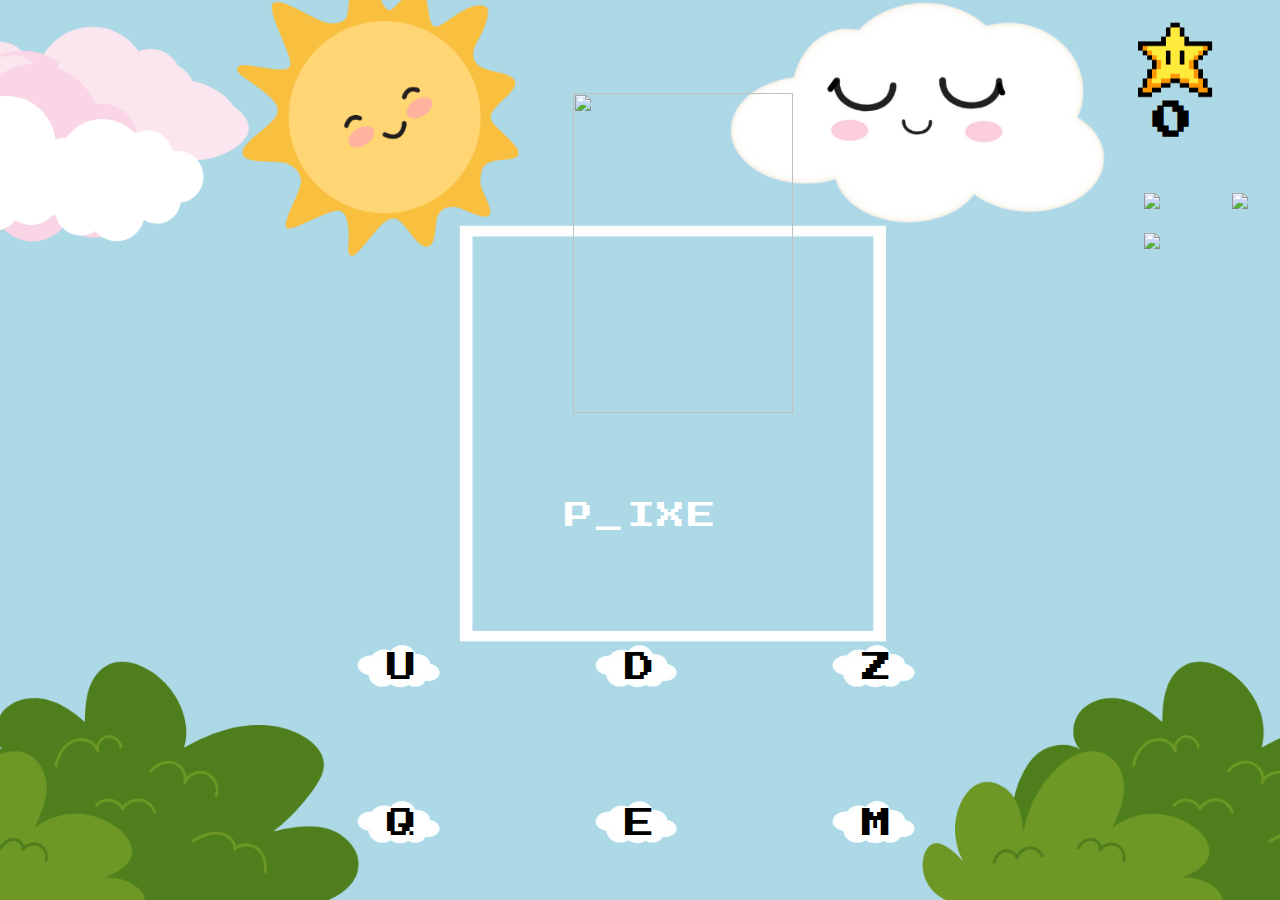
==== alfabetizando.html @ f5d4d632 "adição de uma página inicial" ====
<!DOCTYPE html>
<html lang="en">
<head>
    <meta charset="UTF-8">
    <meta name="viewport" content="width=device-width, initial-scale=1.0">
    <link rel="stylesheet" type="text/css" href="styles.css" />
    <link rel="stylesheet" href="https://fonts.googleapis.com/css2?family=Press+Start+2P&display=swap">
    <title>Alfabetizando</title>

</head>
<body>
    <div class="container">
        <div class="column left-column">
        </div>
        
        <div class="alerta" id="alerta">
            <div class="alerta-conteudo">
                <span class="fechar"></span>
                <p id="alerta-mensagem"></p>
            </div>
        </div>

        <div class="alerta" id="alertaPerdeu">
            <div class="alerta-conteudo">
                <img id="imagemPerdeu" style="display: none;">
                <span class="fechar"></span>
                <p id="alerta-mensagem"></p>
            </div>
        </div>

        <div id="background-desfocado"></div> 

        <div class="column center-column">
            <div class="subdiv">
                <img src="./imgs/chocolate.png" id="imagem"/>
            </div>
            <div class="subdiv">
                <form>
                    <input type="text" name="text" id="inputPalavra"/>
                </form>
            </div>
            <div class="opcoes-div">
                <button class="opcoes" id="0"></button>
                <button class="opcoes" id="1"></button>
                <button class="opcoes" id="2"></button>
            </div>
            <div class="opcoes-div">    
                <button class="opcoes" id="3"></button>
                <button class="opcoes" id="4"></button>
                <button class="opcoes" id="5"></button>
            </div>
        </div>
        <div class="column right-column">
            <div id="star">
                <img src="imgs/utils/estrela.png"/>
            </div>
            <div id="points">0</div>
            <img src="./imgs/utils/coracao-8bit-vida.png" class="lifes"/>
            <img src="./imgs/utils/coracao-8bit-vida.png" class="lifes"/>
            <img src="./imgs/utils/coracao-8bit-vida.png" class="lifes"/>
        </div>
    </div>
    <script src="script.js"></script>
</body>
</html>
---- styles.css ----
html, body {
    height: 100%;
    margin: 0;
    padding: 0;
    overflow: hidden;
}

.container {
    display: flex;
    justify-content: space-between;
    height: 100%;
    background-image: url('imgs/utils/fundo.png');
    background-size: cover;
    background-repeat: no-repeat;
    background-position: center center;
}

.column {
    flex: 1;
    padding: 10px;
}

.center-column {
    flex-basis: 50%;
    display: flex;
    flex-direction: column;
}

#imagem{
    width:220px;
    height: 320px;
    margin-top: 10%;
    margin-left: 42%;
}

#inputPalavra {
    margin-left: 25%;
    width: 50%;
    height: 120px;
    margin-top: 5%;
    font-size: 28px;
    font-family: 'Press Start 2P', cursive;
    text-transform: uppercase;
    letter-spacing: 0.1em;
    text-align: center;
    background-image: url('./imgs/utils/input.png');
    background-color: transparent;
    background-size: contain;
    background-repeat: no-repeat;
    background-position: center;
    color: #fff;
    border: none;
    outline: none;
}

.subdiv {
    flex: 1;
    display: flex;
    flex-direction: column;
}



#star img{
    width: 60%;
    margin-left: 28%;
    object-fit: cover;
}

#points{
    width: 50%;
    height: 5%;
    margin-left: 25%;
    text-transform: uppercase;
    font-weight: bold;
    font-size: 40px;
    text-align: center;
    margin-top: -15%;
    margin-bottom: 15%;
    font-family: 'Press Start 2P', cursive;
}

.lifes{
    width: 30%;
    margin-left: 35%;
    margin-top: 10%;
}

#tip{
    width: 50%;
    height: 15%;
    margin-left: 50%;
}

#tips{
    width: 50%;
    height: 5%;
    margin-left: 50%;
    text-transform: uppercase;
    font-weight: bold;
    font-size: 40px;
    text-align: center;
}

#btnTips {
    background-color: #ffcc00;
    color: #000;
    border: 2px solid #000;
    padding: 10px 15px;
    border-radius: 5px;
    margin-left: 40%;
    width: 20%;
    margin-top: 10px;
    height: 20%;
    cursor: pointer;
    font-size: 16px;
    transition: background-color 0.3s;
  }
  
  #btnTips:hover {
    background-color: #ffdb4d;
  }

  .opcoes-div {
    width: 100%;
    height: 15%;
    display: flex;
    justify-content: space-evenly;
    align-items: center;
    margin-top: 25px;
}

.opcoes {
    width: 14%;
    height: 50%;
    text-align: center;
    font-size: 30px;
    background: url('./imgs/utils/botao.png') no-repeat center center;
    background-size: cover;
    color: black;
    border: none;
    text-transform: uppercase;
    font-family: 'Press Start 2P', cursive;
}


body.desfocado {
    overflow: hidden;
}

#background-desfocado {
    position: fixed;
    top: 0;
    left: 0;
    width: 100%;
    height: 100%;
    backdrop-filter: blur(5px); 
    z-index: 1;
    display: none;
}
.alerta {
    display: none;
    position: fixed;
    background: url('./imgs/utils/alerta.png') no-repeat center center;
    background-size: cover;
    color: white;
    text-align: center;
    padding: 20px;
    z-index: 1;
    width: 50%;
    height: 50%;
    left: 50%;
    top: 27%;
    transform: translate(-50%, -50%);
}

.fechar {
    position: absolute;
    top: 5px;
    right: 5px;
    font-size: 24px;
    cursor: pointer;
    color: white;
}

.alerta p {
    font-size: 20px;
    margin-bottom: 10px;
    color: white;
}

.alerta-conteudo {
    position: relative;
    padding-bottom: 10px;
}

.alerta-mensagem {
    margin-top: 90px;
}

#alertaPerdeu {
    display: none;
    position: fixed;
    background: url('./imgs/utils/novamente.png') no-repeat center center;
    background-size: cover;
    color: white;
    text-align: center;
    padding: 20px;
    z-index: 1;
    width: 50%;
    height: 50%;
    left: 50%;
    top: 27%;
    transform: translate(-50%, -50%);
}

#imagemPerdeu {
    width: 200px;
    height: 200px;
}

@keyframes pulse {
    0% {
        transform: scale(1);
    }
    50% {
        transform: scale(1.2);
    }
    100% {
        transform: scale(1);
    }
}

#star img,
.lifes {
    animation: pulse 1s infinite;
}

.pulse {
    animation: pulse 1s infinite;
}
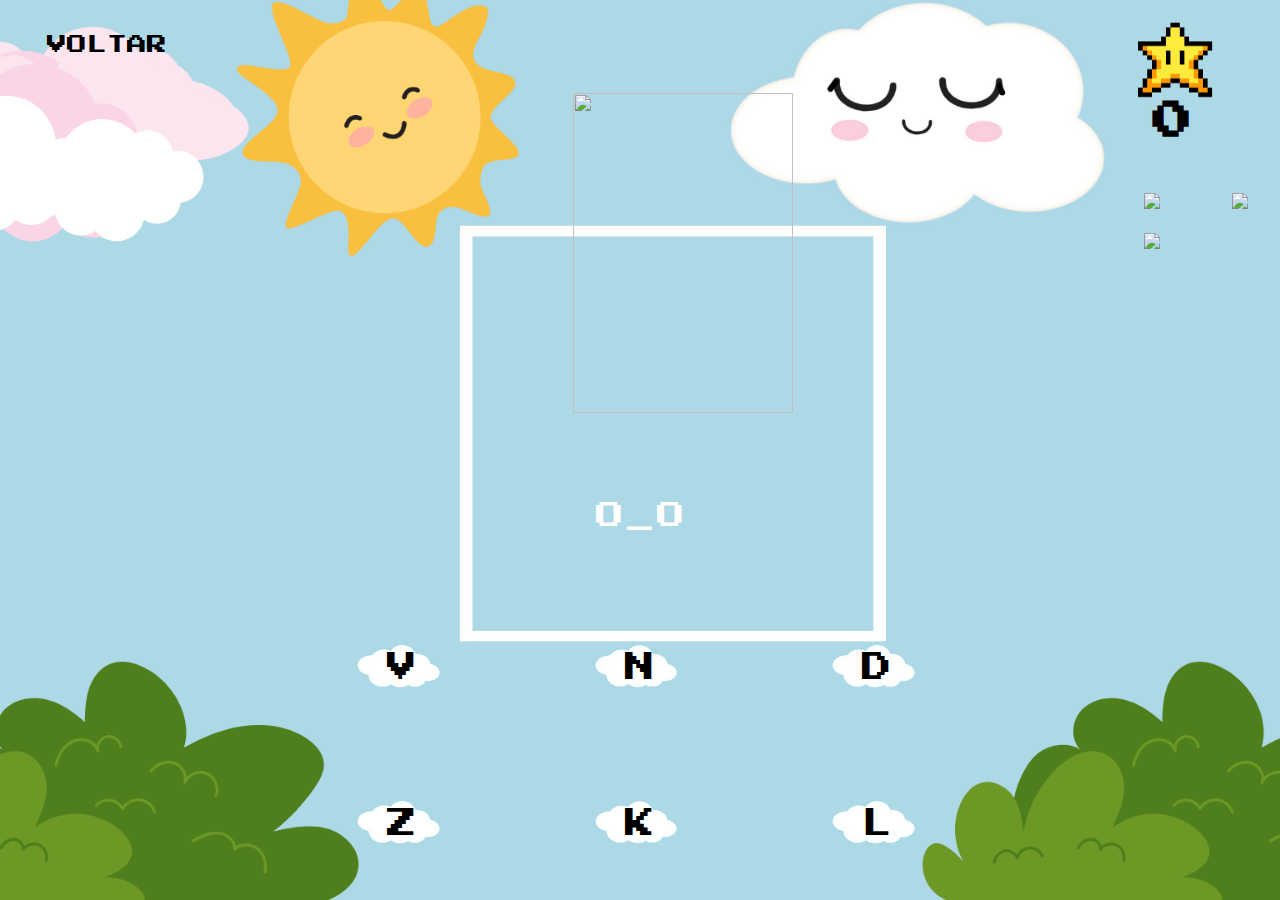
==== commit 02e15921: "alterações básicas" ====
--- a/alfabetizando.html
+++ b/alfabetizando.html
@@ -5,12 +5,14 @@
     <meta name="viewport" content="width=device-width, initial-scale=1.0">
     <link rel="stylesheet" type="text/css" href="styles.css" />
     <link rel="stylesheet" href="https://fonts.googleapis.com/css2?family=Press+Start+2P&display=swap">
+    <link rel="icon" type="image/png" href="favicon.png">
     <title>Alfabetizando</title>
 
 </head>
 <body>
     <div class="container">
         <div class="column left-column">
+            <button id="botaoVoltar" onclick="voltarParaInicio()">Voltar</button>
         </div>
         
         <div class="alerta" id="alerta">
--- a/styles.css
+++ b/styles.css
@@ -53,13 +53,25 @@
     outline: none;
 }
 
+#botaoVoltar {
+    width: 100%;
+    height: 8%;
+    font-size: 20px;
+    background: url('./imgs/utils/input.png') no-repeat center center;
+    background-size: cover;
+    text-align: center;
+    border: none;
+    padding: 10px;
+    cursor: pointer;
+    font-family: 'Press Start 2P', cursive;
+    text-transform: uppercase;
+}
+
 .subdiv {
     flex: 1;
     display: flex;
     flex-direction: column;
 }
-
-
 
 #star img{
     width: 60%;
@@ -102,25 +114,6 @@
     text-align: center;
 }
 
-#btnTips {
-    background-color: #ffcc00;
-    color: #000;
-    border: 2px solid #000;
-    padding: 10px 15px;
-    border-radius: 5px;
-    margin-left: 40%;
-    width: 20%;
-    margin-top: 10px;
-    height: 20%;
-    cursor: pointer;
-    font-size: 16px;
-    transition: background-color 0.3s;
-  }
-  
-  #btnTips:hover {
-    background-color: #ffdb4d;
-  }
-
   .opcoes-div {
     width: 100%;
     height: 15%;
@@ -143,21 +136,6 @@
     font-family: 'Press Start 2P', cursive;
 }
 
-
-body.desfocado {
-    overflow: hidden;
-}
-
-#background-desfocado {
-    position: fixed;
-    top: 0;
-    left: 0;
-    width: 100%;
-    height: 100%;
-    backdrop-filter: blur(5px); 
-    z-index: 1;
-    display: none;
-}
 .alerta {
     display: none;
     position: fixed;
